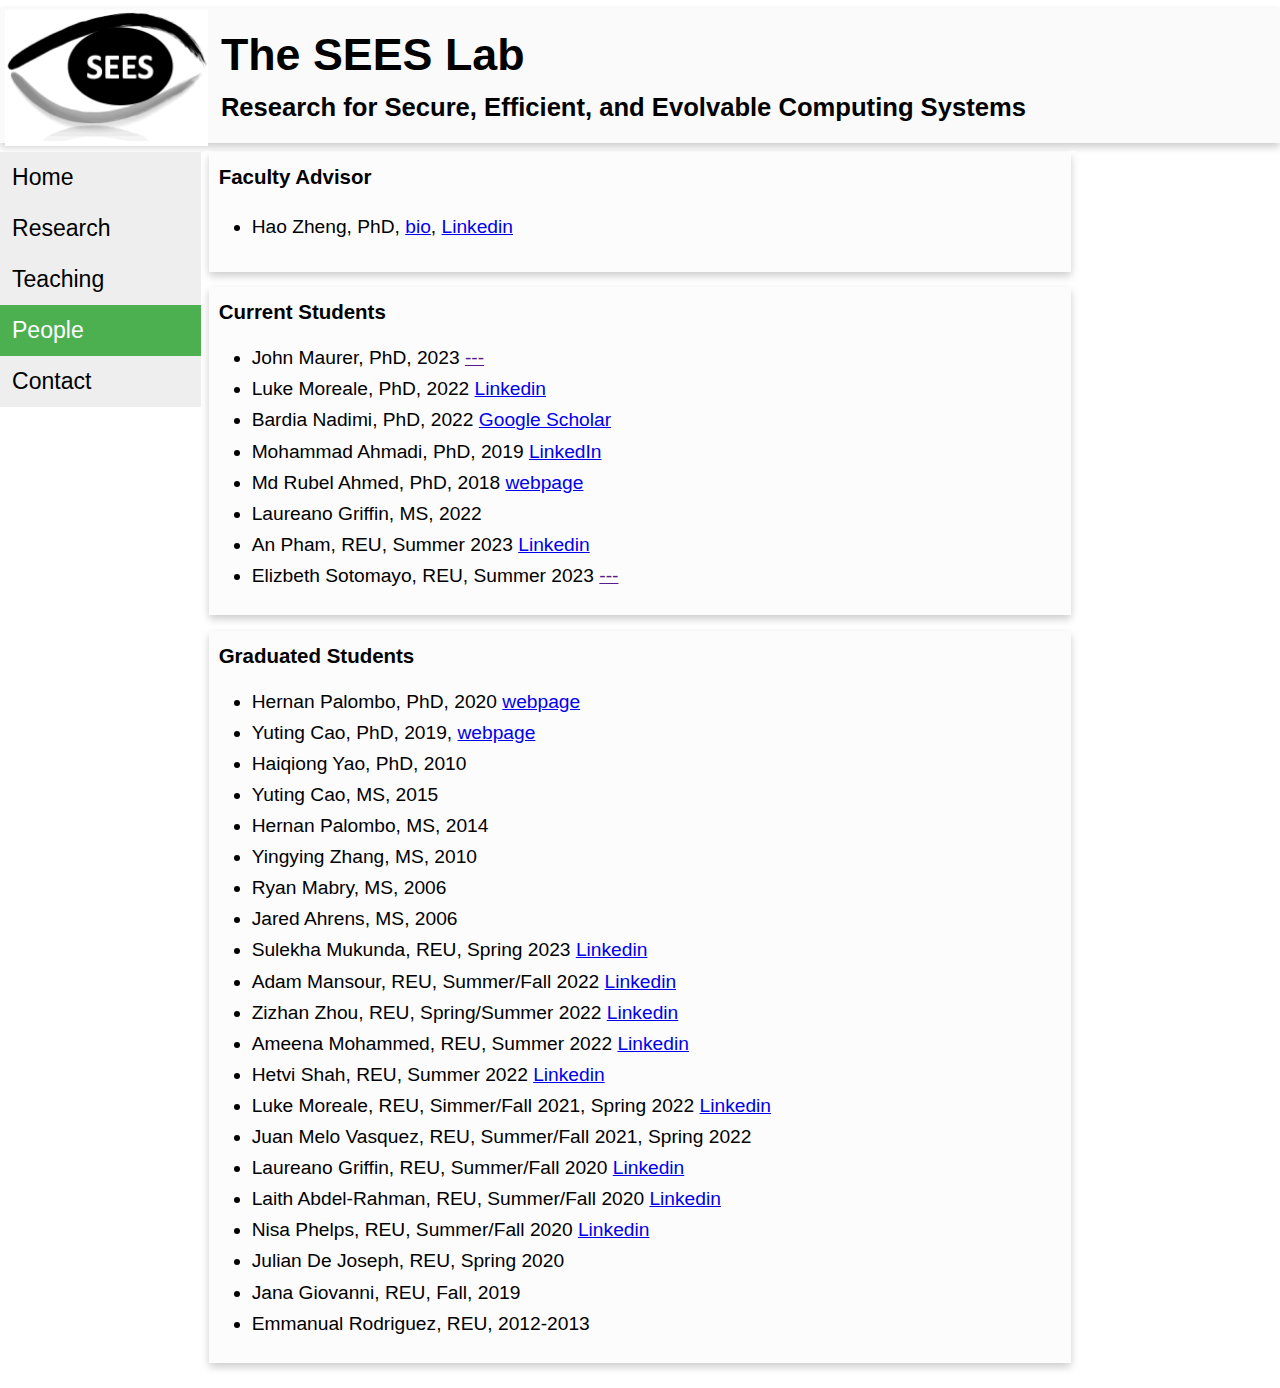
==== people/index.htm @ c38fb46d "Update index.htm" ====
<!DOCTYPE html>
<html lang="en">

<head>
<meta name="viewport" content="width=device-width, initial-scale=1">

  <TITLE>SEES - People</TITLE>
    <link rel="stylesheet" type="text/css" href="../myStyle.css">
</head>
<body>


<div class="header">
  <div>
	<img src="../images/logo-sees.gif" width="16%" align="left" style="margin:0px 10px 0 0"> 
	</div>
	
	<div style="margin-left: 17%;"> 
	<h1 align="left">The SEES Lab</h1>
	<h2 align="left">Research for Secure, Efficient, and Evolvable Computing Systems</h2>
	</div>
</div>


<div class="row">
  <div class="column-left">
  <div class="vertical-menu">
  <a href="../index.htm">Home</a>
  <a href="../research/">Research</a>
  <a href="../teach/">Teaching</a>
  <a href="#" class="active">People</a>
  <a href="../contacts/">Contact</a>
  </div>
  </div>
  
  <div class="column">
		<div class="card">
    <p style="margin-top:0">
	<strong style="font-size:1.6vw;">Faculty Advisor</strong><br>
  	<ul>
		<li>Hao Zheng, PhD, <a href="http://www.cse.usf.edu/~haozheng">bio</a>, <a href="https://www.linkedin.com/in/hao-zheng-37267220/">Linkedin</a></li>
  	</ul>
  	</p>
	</div>
	
	<div class="card">
  	<p style="margin-top:0">
	<strong style="font-size:1.6vw;">Current Students</strong><br>
  	<ul style="line-height:1.1">
		<li>John Maurer, PhD, 2023 <a href="">---</a></li>		
		<li>Luke Moreale, PhD, 2022 <a href="https://www.linkedin.com/in/luke-morreale-995b81216/">Linkedin</a></li>		
		  <li>Bardia Nadimi, PhD, 2022 <a href="https://scholar.google.com/citations?user=kItjfUkAAAAJ&hl=en">Google Scholar</a></li>
		  <li>Mohammad Ahmadi, PhD, 2019 <a href="https://www.linkedin.com/in/mohammad-ahmadi-ba27a91a3/">LinkedIn</a></li>
  		<li>Md Rubel Ahmed, PhD, 2018 <a href="https://rubelahmed57.github.io/">webpage</a></li>
		<li>Laureano Griffin, MS, 2022 <a href="https://www.linkedin.com/in/laureanogriffin"></a>
		<li>An Pham, REU, Summer 2023 <a href="https://www.linkedin.com/in/anhongpham/">Linkedin</a></li>
		<li>Elizbeth Sotomayo, REU, Summer 2023 <a href="">---</a></li>
  	</ul>
  	</p>
  </div>
	
	<div class="card">
    <p style="margin-top:0">
	<strong style="font-size:1.6vw;">Graduated Students</strong><br>
  	<ul style="line-height:1.1">
		<li>Hernan Palombo, PhD, 2020 <a href="https://www.linkedin.com/in/hernanpalombo">webpage</a></li>
		<li>Yuting Cao, PhD, 2019, <a href="https://www.linkedin.com/in/caoyuting/?ts=1576368962044&trk=profile_share_wechat&from=singlemessage&isappinstalled=0">webpage</a><!--a href="http://cao2.myweb.usf.edu">webpage</a-->
		</li>
  		<li>Haiqiong Yao, PhD, 2010</li>
      <li>Yuting Cao, MS, 2015</li>
      <li>Hernan Palombo, MS, 2014</li>
  		<li>Yingying Zhang, MS, 2010</li>
      <li>Ryan Mabry, MS, 2006</li>
	  	<li>Jared Ahrens, MS, 2006</li>
		<li>Sulekha Mukunda, REU, Spring 2023 <a href="https://www.linkedin.com/in/sulekha-mukunda-950514221">Linkedin</a></li>
		<li>Adam Mansour, REU, Summer/Fall 2022 <a href="https://www.linkedin.com/in/adam-mansour-269287239/">Linkedin</a></li>
		<li>Zizhan Zhou, REU, Spring/Summer 2022 <a href="https://www.linkedin.com/in/zizhan-zhou-0004b7177/">Linkedin</a></li>
		<li>Ameena Mohammed, REU, Summer 2022 <a href="https://www.linkedin.com/in/ameenamohammed/">Linkedin</a></li>
		<li>Hetvi Shah, REU, Summer 2022 <a href="https://www.linkedin.com/in/hetvi-shah-242a3b220/">Linkedin</a></li>
		<li>Luke Moreale, REU, Simmer/Fall 2021, Spring 2022 <a href="https://www.linkedin.com/in/luke-morreale-995b81216/">Linkedin</a></li>		
		<li>Juan Melo Vasquez, REU, Summer/Fall 2021, Spring 2022 <!--a href="https://www.linkedin.com/in/laureanogriffin/">Linkedin</a--></li>
	<li>Laureano Griffin, REU, Summer/Fall 2020 <a href="https://www.linkedin.com/in/laureanogriffin/">Linkedin</a></li>
	<li>Laith Abdel-Rahman, REU, Summer/Fall 2020 <a href="https://www.linkedin.com/in/laith-abdel-63266b186/">Linkedin</a></li>
	<li>Nisa Phelps, REU, Summer/Fall 2020 <a href="https://www.linkedin.com/in/nisa-phelps/">Linkedin</a></li>
	  <li>Julian De Joseph, REU, Spring 2020</li>
	  <li>Jana Giovanni, REU, Fall, 2019</li>
	<li>Emmanual Rodriguez, REU, 2012-2013</li>
  	</ul>
  	</p>
  </div>
	</div>

  <div class="column-right">
  </div>
</div>

   
</body>
</html>
---- myStyle.css ----
* {
  box-sizing: border-box;
}

body 
{
     /*font-family: "Lato", sans-serif;*/	
     font-family: "Trebuchet MS", Arial, Helvetica, sans-serif;
     font-size: 18px;
     font-size: 2vw
     line-height: 1.6;
     color: black;
     background-color:#FFFFFF;
     margin-left : 0px;
     margin-right : 0px;
     padding : 0px;
  }
  
.header {
  background-color: #fAfAfA;
  text-align: middle;
  padding: 2px 5px 2px 5px;
  box-shadow: 0 4px 8px 0 rgba(0, 0, 0, 0.2); /* this adds the "card" effect */
  margin-bottom: .6vw;
}

h1 {
  font-size: 3.5vw;
  margin: 1.5vw 0 1vw 0;
}

h2 {
  font-size: 2vw;
  margin: 1vw 0 1.5vw 0;  
}

ul {
  display: block;
  list-style-type: disc;
  margin: 100px
  margin-top: 10px;
  margin-bottom: 1 em;
  margin-left: 0;
  margin-right: 0;
  padding-left: 30px;
  font-size: 1.5vw;
  line-height: 1.6
}

ol {
  display: block;
  list-style-type: disc;
  margin: 100px
  margin-top: 10px;
  margin-bottom: 1 em;
  margin-left: 0;
  margin-right: 0;
  padding-left: 30px;
  font-size: 1.5vw;
  line-height: 1.6
}

li {
	margin: 10px;
	margin-left: 3px;
}

p {
	font-size:	1.3vw;
	line-height:	1.5
}
p.notop {
	margin-top: 0;
	line-height:	1.5

}
p.nobot {
	margin-bottom: 0;
	line-height:	1.5

}

  
/* Create three equal columns that floats next to each other */
.column-left {
  float: left;
  width: 16%;
  padding: 0.1vw 0.3vw 0.1vw 0;
}

.column-right {
  float: left;
  width: 16%;
  padding: 0.1vw 0 0.1vw 0.3vw;
}
.column {
  float: left;
  width: 68%;
  padding: 0.1vw 0.3vw 0.1vw 0.3vw;
  background: #FFFFFF
}

/* Clear floats after the columns */
.row:after {
  content: "";
  display: table;
  clear: both;
}


/* Style the counter cards */
.card {
  box-shadow: 0 4px 8px 0 rgba(0, 0, 0, 0.2); /* this adds the "card" effect */
  padding: 10px;
  text-align: left;
  background-color: #fCfCfC;
  margin-bottom: 1.2vw;
}

.main {
  margin-left: 140px; /* Same as the width of the sidenav */
  font-size: 22px; /* Increased text to enable scrolling */
  line-height: 125%;
  padding: 0px 10px;
}


div.box
{
    width: auto;
    padding: 0px;
    border: 0px solid gray;
    margin: 0px;
	font-size: 20px;
    line-height: 1.6;
}

.sidenav {
  height: 100%;
  width: 11%;
  position: sticky;
  z-index: 1;
  top: 0;
  left: 0px;
  background-color: #D4E2F5;
  overflow-x: hidden;
  overflow-y: auto;
  padding-top: 200px;
  background-image: linear-gradient(to bottom right, #D4E2F5, #F5F8FD);
}

.sidenav a {
  padding: 6px 8px 6px 16px;
  text-decoration: none;
  font-size: 24px;
  color: black;
  display: block;
}

.sidenav a:hover {
  background-color: #4CAF50;
  color: white;
}



@media screen and (max-width: 700px) {
  .sidebar {
    width: 100%;
    height: auto;
    position: relative;
  }
  .sidebar a {float: left;}
  div.content {margin-left: 0;}
}

@media screen and (max-width: 400px) {
  .sidebar a {
    text-align: center;
    float: none;
  }
}


table td
{
	vertical-align:top;
}


/*****  Vertical Menu ****/
.vertical-menu {
  width: 100%;
  height: 100%;
  font-size: 1.8vw;
  overflow-y: auto;
}

.vertical-menu a {
  background-color: #eee;
  color: black;
  display: block;
  padding: 12px;
  text-decoration: none;
}

.vertical-menu a:hover {
  background-color: #ccc;
}

.vertical-menu a.active {
  background-color: #4CAF50;
  color: white;
}
/*******************************?
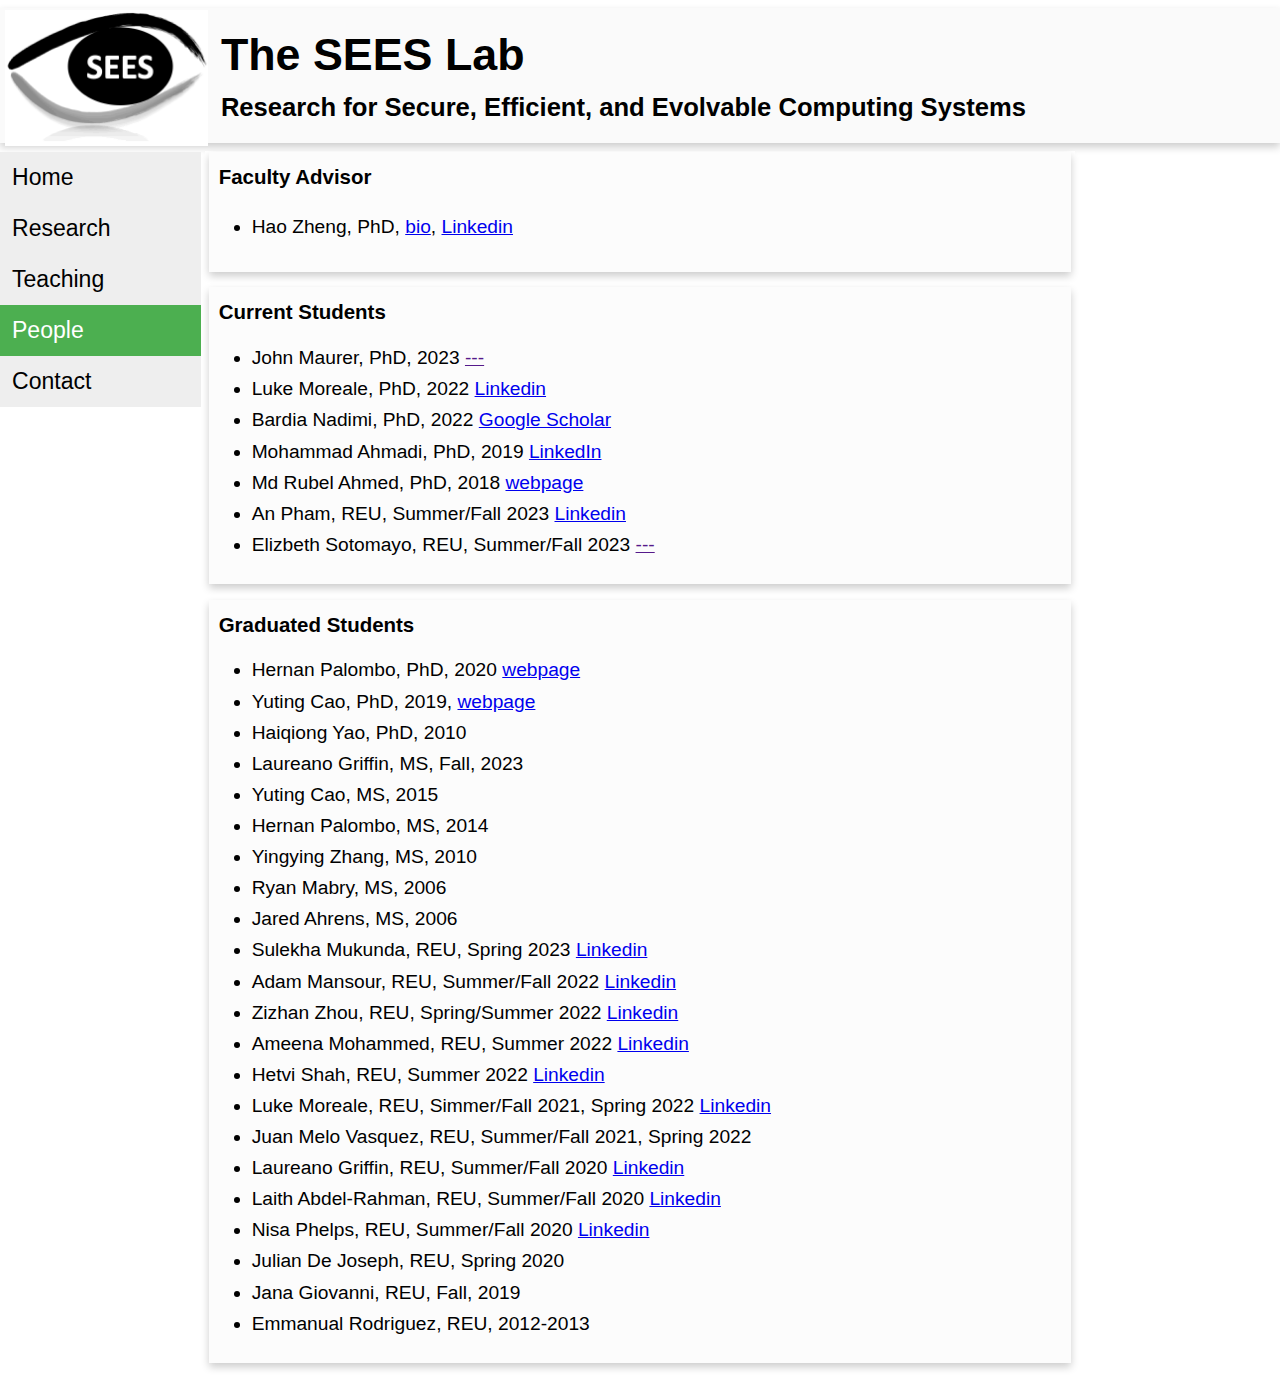
==== commit d3af4952: "Update index.htm" ====
--- a/people/index.htm
+++ b/people/index.htm
@@ -52,9 +52,9 @@
 		  <li>Bardia Nadimi, PhD, 2022 <a href="https://scholar.google.com/citations?user=kItjfUkAAAAJ&hl=en">Google Scholar</a></li>
 		  <li>Mohammad Ahmadi, PhD, 2019 <a href="https://www.linkedin.com/in/mohammad-ahmadi-ba27a91a3/">LinkedIn</a></li>
   		<li>Md Rubel Ahmed, PhD, 2018 <a href="https://rubelahmed57.github.io/">webpage</a></li>
-		<li>Laureano Griffin, MS, 2022 <a href="https://www.linkedin.com/in/laureanogriffin"></a>
-		<li>An Pham, REU, Summer 2023 <a href="https://www.linkedin.com/in/anhongpham/">Linkedin</a></li>
-		<li>Elizbeth Sotomayo, REU, Summer 2023 <a href="">---</a></li>
+		<!--li>Laureano Griffin, MS, 2022 <a href="https://www.linkedin.com/in/laureanogriffin"></a></li-->
+		<li>An Pham, REU, Summer/Fall 2023 <a href="https://www.linkedin.com/in/anhongpham/">Linkedin</a></li>
+		<li>Elizbeth Sotomayo, REU, Summer/Fall 2023 <a href="">---</a></li>
   	</ul>
   	</p>
   </div>
@@ -67,10 +67,11 @@
 		<li>Yuting Cao, PhD, 2019, <a href="https://www.linkedin.com/in/caoyuting/?ts=1576368962044&trk=profile_share_wechat&from=singlemessage&isappinstalled=0">webpage</a><!--a href="http://cao2.myweb.usf.edu">webpage</a-->
 		</li>
   		<li>Haiqiong Yao, PhD, 2010</li>
-      <li>Yuting Cao, MS, 2015</li>
-      <li>Hernan Palombo, MS, 2014</li>
+		<li>Laureano Griffin, MS, Fall, 2023 <a href="https://www.linkedin.com/in/laureanogriffin"></a></li>
+      		<li>Yuting Cao, MS, 2015</li>
+     		 <li>Hernan Palombo, MS, 2014</li>
   		<li>Yingying Zhang, MS, 2010</li>
-      <li>Ryan Mabry, MS, 2006</li>
+      		<li>Ryan Mabry, MS, 2006</li>
 	  	<li>Jared Ahrens, MS, 2006</li>
 		<li>Sulekha Mukunda, REU, Spring 2023 <a href="https://www.linkedin.com/in/sulekha-mukunda-950514221">Linkedin</a></li>
 		<li>Adam Mansour, REU, Summer/Fall 2022 <a href="https://www.linkedin.com/in/adam-mansour-269287239/">Linkedin</a></li>
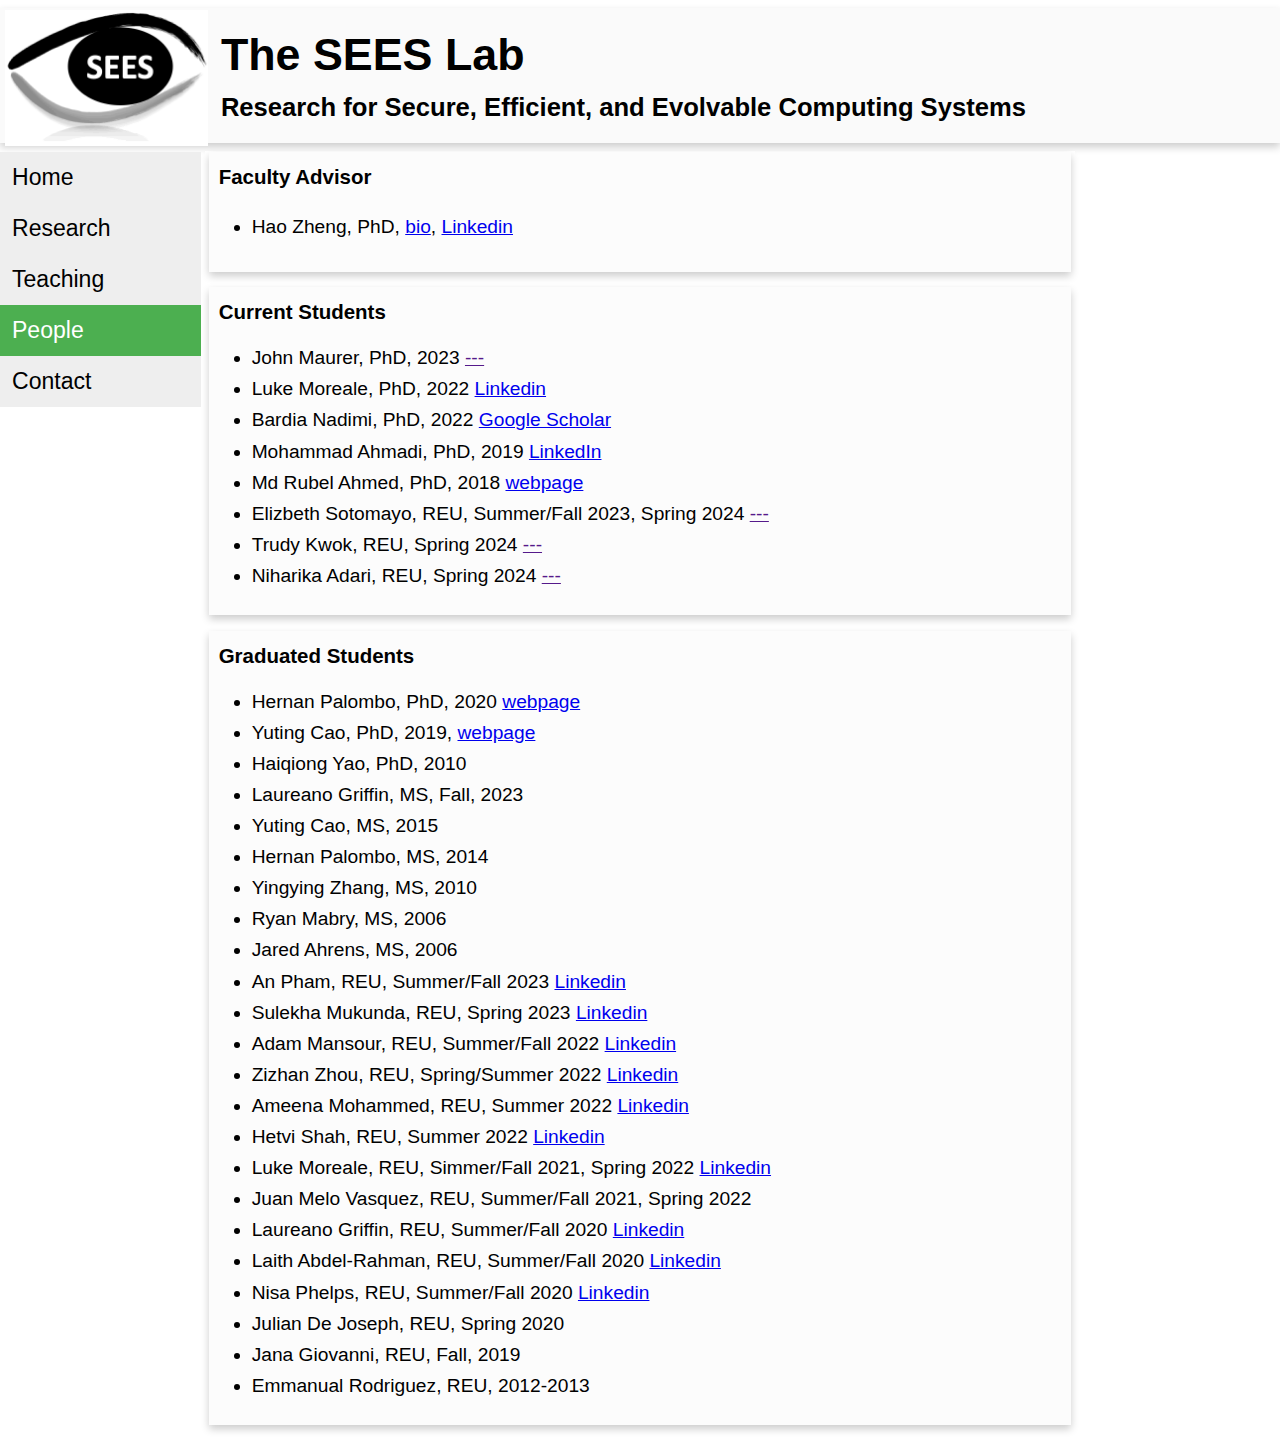
==== commit 3e4820cc: "Update index.htm" ====
--- a/people/index.htm
+++ b/people/index.htm
@@ -53,8 +53,9 @@
 		  <li>Mohammad Ahmadi, PhD, 2019 <a href="https://www.linkedin.com/in/mohammad-ahmadi-ba27a91a3/">LinkedIn</a></li>
   		<li>Md Rubel Ahmed, PhD, 2018 <a href="https://rubelahmed57.github.io/">webpage</a></li>
 		<!--li>Laureano Griffin, MS, 2022 <a href="https://www.linkedin.com/in/laureanogriffin"></a></li-->
-		<li>An Pham, REU, Summer/Fall 2023 <a href="https://www.linkedin.com/in/anhongpham/">Linkedin</a></li>
-		<li>Elizbeth Sotomayo, REU, Summer/Fall 2023 <a href="">---</a></li>
+		<li>Elizbeth Sotomayo, REU, Summer/Fall 2023, Spring 2024 <a href="">---</a></li>
+		<li>Trudy Kwok, REU, Spring 2024 <a href="">---</a></li>
+		<li>Niharika Adari, REU, Spring 2024 <a href="">---</a></li>
   	</ul>
   	</p>
   </div>
@@ -73,6 +74,7 @@
   		<li>Yingying Zhang, MS, 2010</li>
       		<li>Ryan Mabry, MS, 2006</li>
 	  	<li>Jared Ahrens, MS, 2006</li>
+		<li>An Pham, REU, Summer/Fall 2023 <a href="https://www.linkedin.com/in/anhongpham/">Linkedin</a></li>
 		<li>Sulekha Mukunda, REU, Spring 2023 <a href="https://www.linkedin.com/in/sulekha-mukunda-950514221">Linkedin</a></li>
 		<li>Adam Mansour, REU, Summer/Fall 2022 <a href="https://www.linkedin.com/in/adam-mansour-269287239/">Linkedin</a></li>
 		<li>Zizhan Zhou, REU, Spring/Summer 2022 <a href="https://www.linkedin.com/in/zizhan-zhou-0004b7177/">Linkedin</a></li>
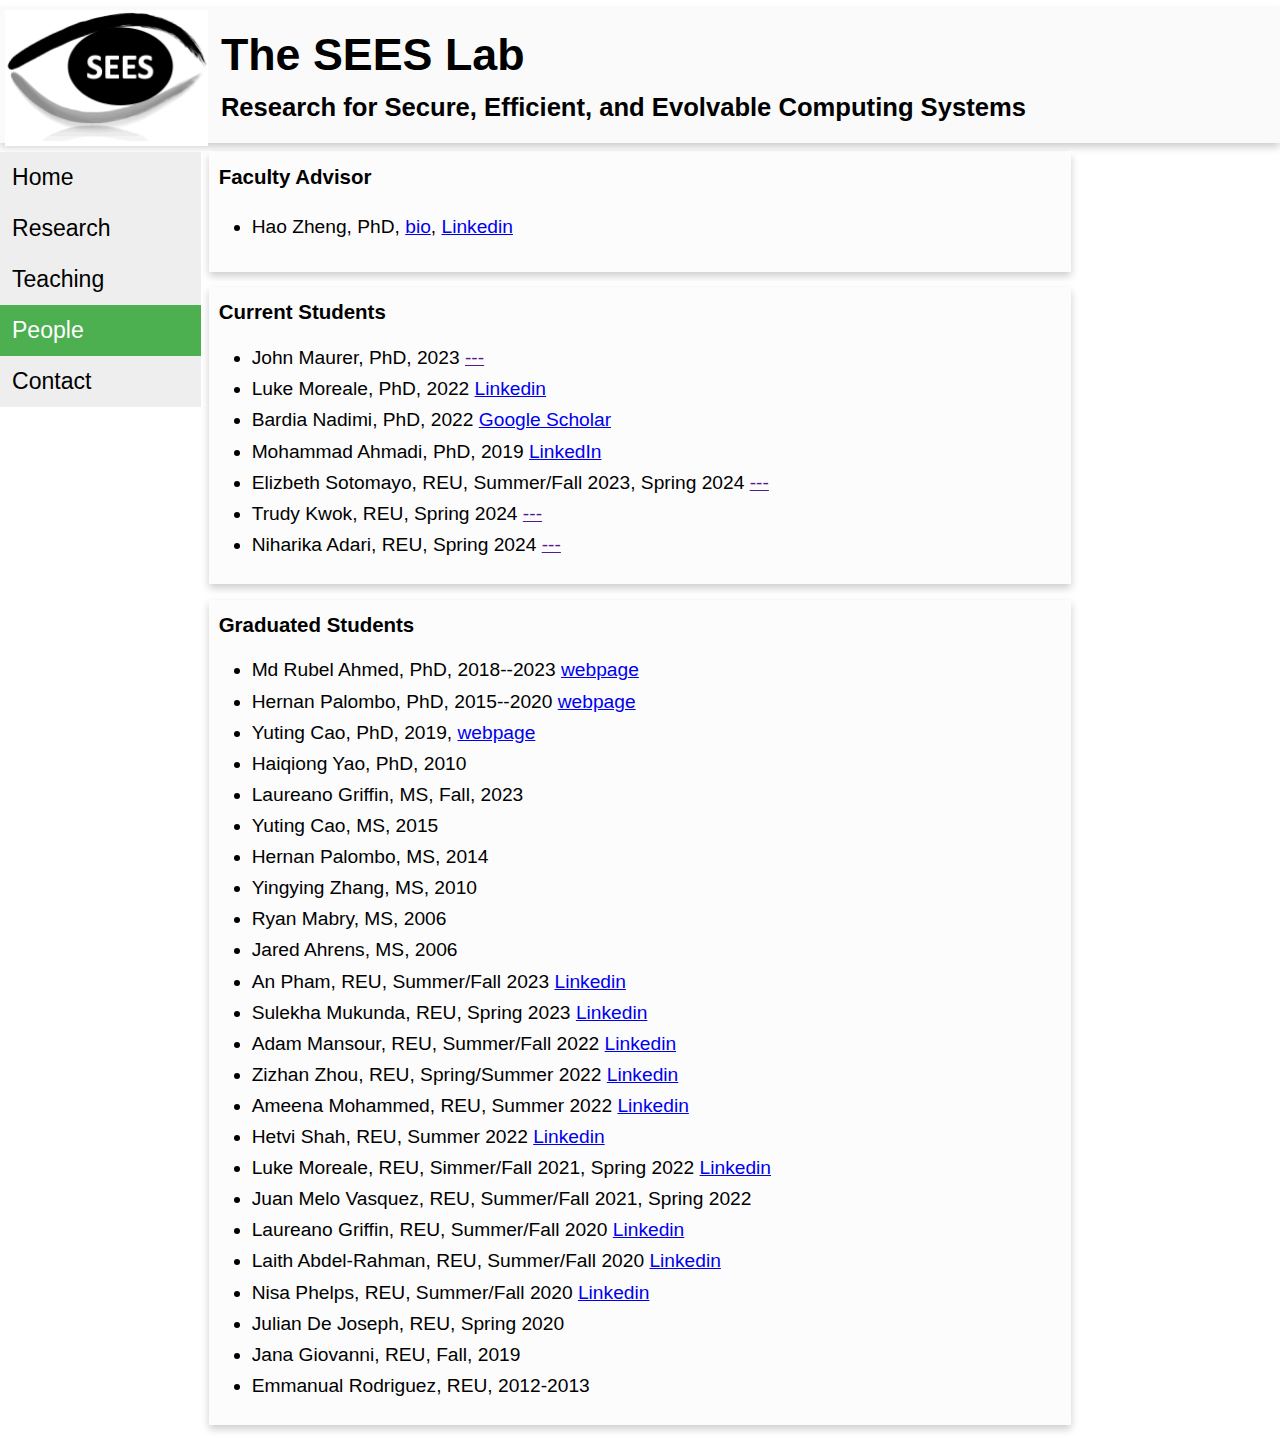
==== commit a22b223b: "Update index.htm" ====
--- a/people/index.htm
+++ b/people/index.htm
@@ -51,7 +51,6 @@
 		<li>Luke Moreale, PhD, 2022 <a href="https://www.linkedin.com/in/luke-morreale-995b81216/">Linkedin</a></li>		
 		  <li>Bardia Nadimi, PhD, 2022 <a href="https://scholar.google.com/citations?user=kItjfUkAAAAJ&hl=en">Google Scholar</a></li>
 		  <li>Mohammad Ahmadi, PhD, 2019 <a href="https://www.linkedin.com/in/mohammad-ahmadi-ba27a91a3/">LinkedIn</a></li>
-  		<li>Md Rubel Ahmed, PhD, 2018 <a href="https://rubelahmed57.github.io/">webpage</a></li>
 		<!--li>Laureano Griffin, MS, 2022 <a href="https://www.linkedin.com/in/laureanogriffin"></a></li-->
 		<li>Elizbeth Sotomayo, REU, Summer/Fall 2023, Spring 2024 <a href="">---</a></li>
 		<li>Trudy Kwok, REU, Spring 2024 <a href="">---</a></li>
@@ -64,7 +63,8 @@
     <p style="margin-top:0">
 	<strong style="font-size:1.6vw;">Graduated Students</strong><br>
   	<ul style="line-height:1.1">
-		<li>Hernan Palombo, PhD, 2020 <a href="https://www.linkedin.com/in/hernanpalombo">webpage</a></li>
+		<li>Md Rubel Ahmed, PhD, 2018--2023 <a href="https://rubelahmed57.github.io/">webpage</a></li>
+		<li>Hernan Palombo, PhD, 2015--2020 <a href="https://www.linkedin.com/in/hernanpalombo">webpage</a></li>
 		<li>Yuting Cao, PhD, 2019, <a href="https://www.linkedin.com/in/caoyuting/?ts=1576368962044&trk=profile_share_wechat&from=singlemessage&isappinstalled=0">webpage</a><!--a href="http://cao2.myweb.usf.edu">webpage</a-->
 		</li>
   		<li>Haiqiong Yao, PhD, 2010</li>
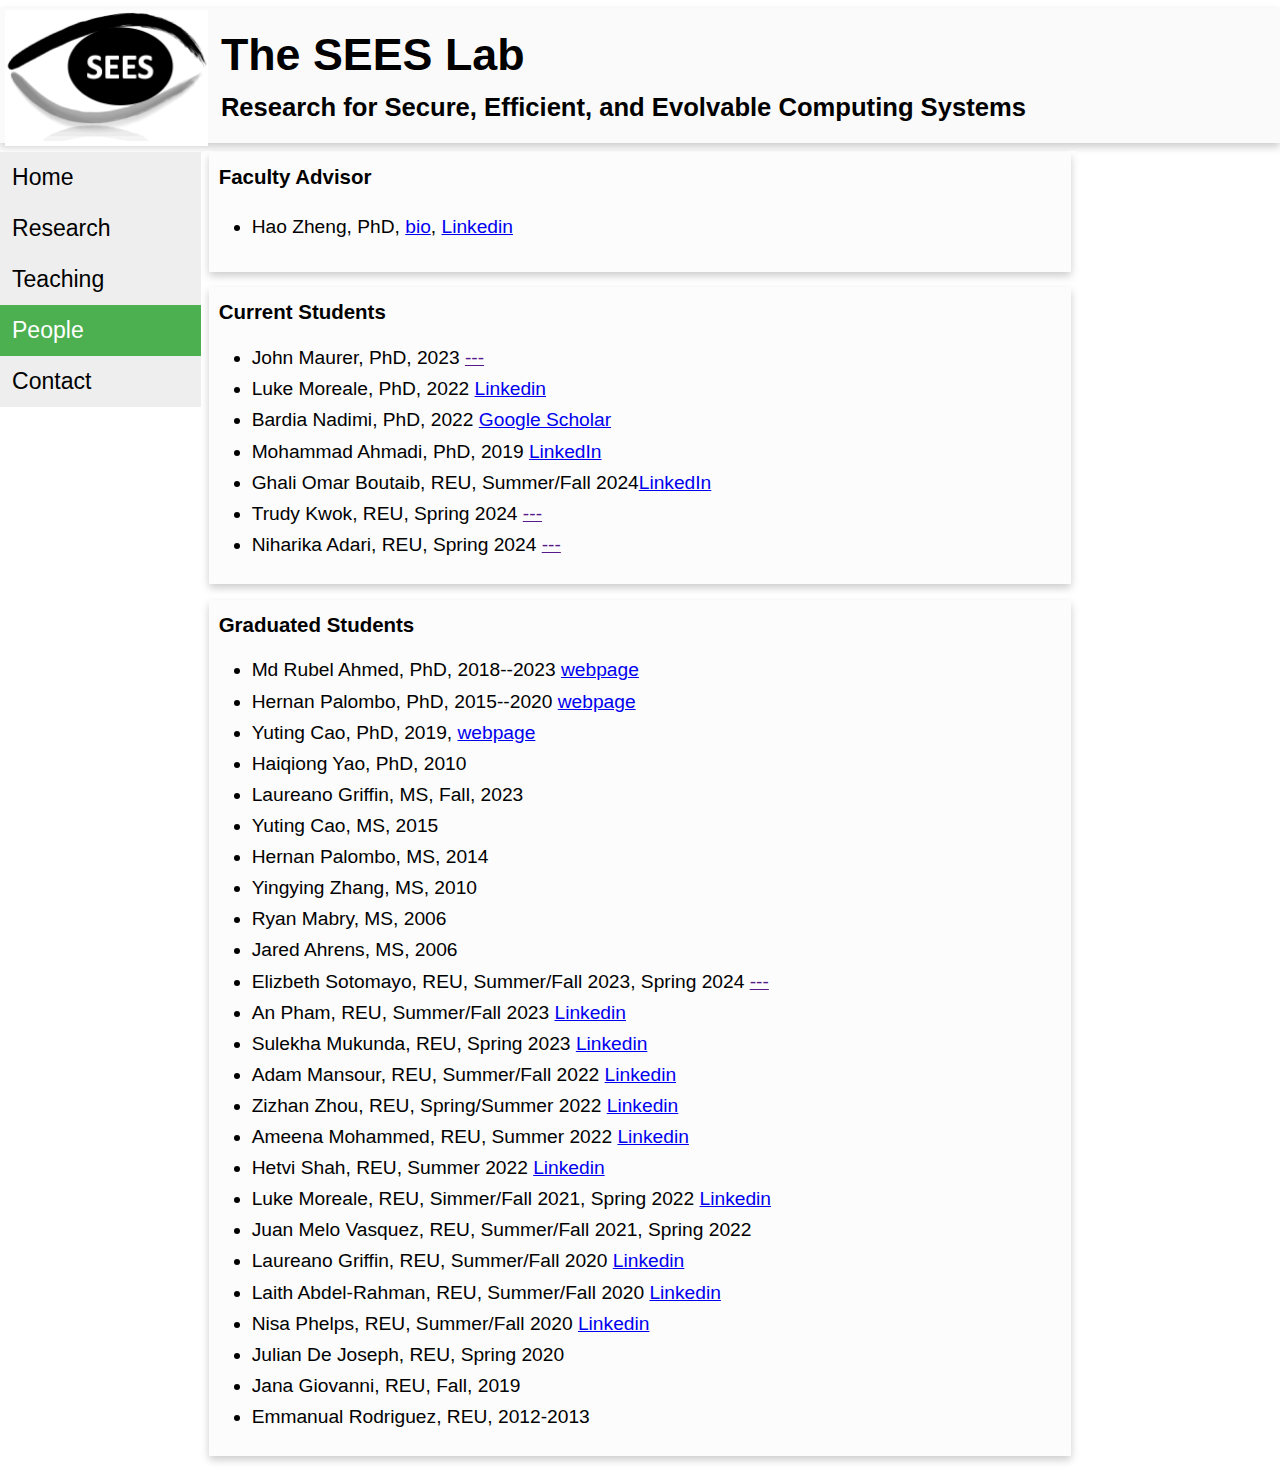
==== commit 2d223b03: "Update index.htm" ====
--- a/people/index.htm
+++ b/people/index.htm
@@ -52,7 +52,7 @@
 		  <li>Bardia Nadimi, PhD, 2022 <a href="https://scholar.google.com/citations?user=kItjfUkAAAAJ&hl=en">Google Scholar</a></li>
 		  <li>Mohammad Ahmadi, PhD, 2019 <a href="https://www.linkedin.com/in/mohammad-ahmadi-ba27a91a3/">LinkedIn</a></li>
 		<!--li>Laureano Griffin, MS, 2022 <a href="https://www.linkedin.com/in/laureanogriffin"></a></li-->
-		<li>Elizbeth Sotomayo, REU, Summer/Fall 2023, Spring 2024 <a href="">---</a></li>
+		<li>Ghali Omar Boutaib, REU, Summer/Fall 2024<a href=" https://www.linkedin.com/in/ghaliomar/">LinkedIn</a></li>
 		<li>Trudy Kwok, REU, Spring 2024 <a href="">---</a></li>
 		<li>Niharika Adari, REU, Spring 2024 <a href="">---</a></li>
   	</ul>
@@ -74,6 +74,7 @@
   		<li>Yingying Zhang, MS, 2010</li>
       		<li>Ryan Mabry, MS, 2006</li>
 	  	<li>Jared Ahrens, MS, 2006</li>
+		<li>Elizbeth Sotomayo, REU, Summer/Fall 2023, Spring 2024 <a href="">---</a></li>
 		<li>An Pham, REU, Summer/Fall 2023 <a href="https://www.linkedin.com/in/anhongpham/">Linkedin</a></li>
 		<li>Sulekha Mukunda, REU, Spring 2023 <a href="https://www.linkedin.com/in/sulekha-mukunda-950514221">Linkedin</a></li>
 		<li>Adam Mansour, REU, Summer/Fall 2022 <a href="https://www.linkedin.com/in/adam-mansour-269287239/">Linkedin</a></li>
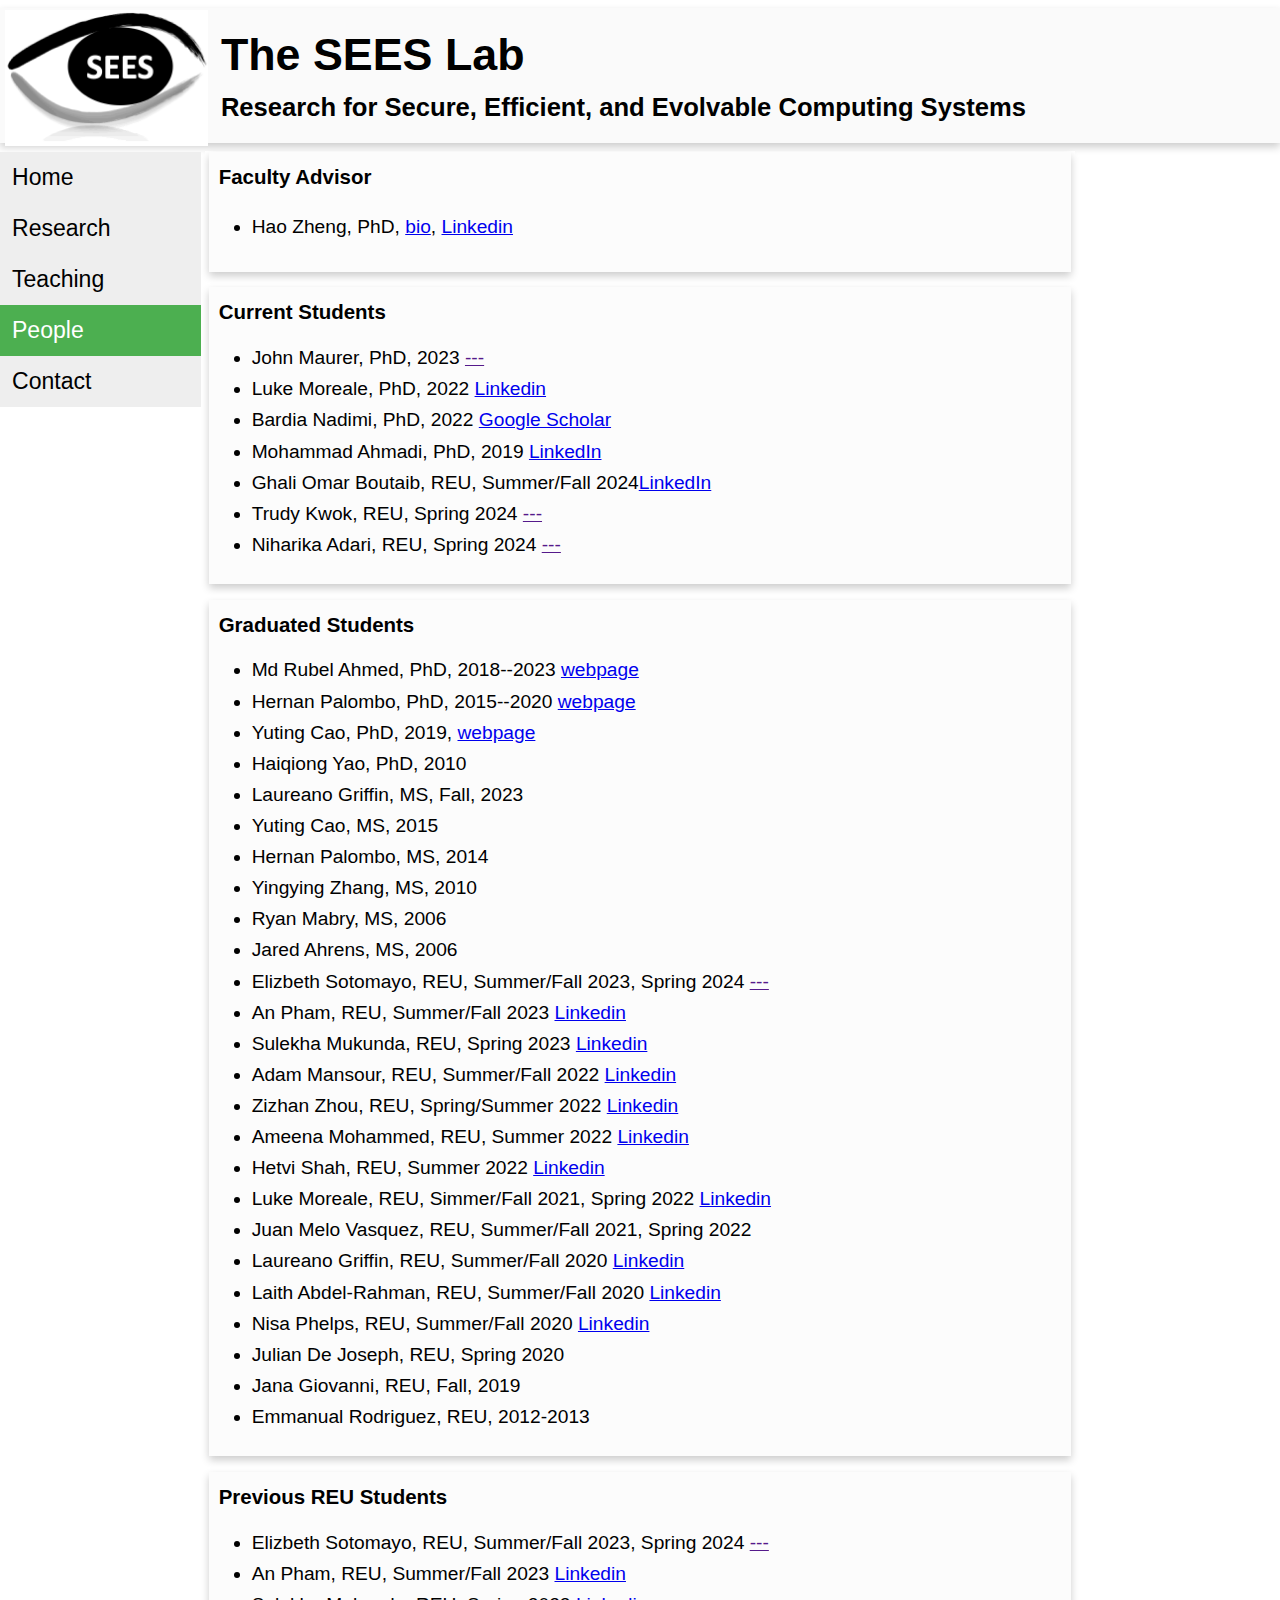
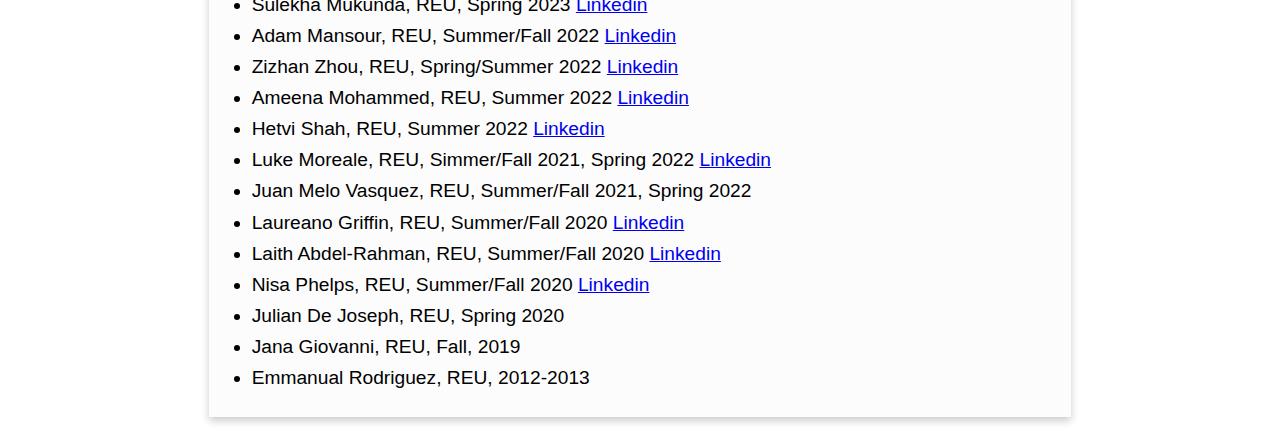
==== commit 388cac6c: "Update index.htm" ====
--- a/people/index.htm
+++ b/people/index.htm
@@ -92,6 +92,29 @@
   	</ul>
   	</p>
   </div>
+
+	  <div class="card">
+    <p style="margin-top:0">
+	<strong style="font-size:1.6vw;">Previous REU Students</strong><br>
+  	<ul style="line-height:1.1">
+		<li>Elizbeth Sotomayo, REU, Summer/Fall 2023, Spring 2024 <a href="">---</a></li>
+		<li>An Pham, REU, Summer/Fall 2023 <a href="https://www.linkedin.com/in/anhongpham/">Linkedin</a></li>
+		<li>Sulekha Mukunda, REU, Spring 2023 <a href="https://www.linkedin.com/in/sulekha-mukunda-950514221">Linkedin</a></li>
+		<li>Adam Mansour, REU, Summer/Fall 2022 <a href="https://www.linkedin.com/in/adam-mansour-269287239/">Linkedin</a></li>
+		<li>Zizhan Zhou, REU, Spring/Summer 2022 <a href="https://www.linkedin.com/in/zizhan-zhou-0004b7177/">Linkedin</a></li>
+		<li>Ameena Mohammed, REU, Summer 2022 <a href="https://www.linkedin.com/in/ameenamohammed/">Linkedin</a></li>
+		<li>Hetvi Shah, REU, Summer 2022 <a href="https://www.linkedin.com/in/hetvi-shah-242a3b220/">Linkedin</a></li>
+		<li>Luke Moreale, REU, Simmer/Fall 2021, Spring 2022 <a href="https://www.linkedin.com/in/luke-morreale-995b81216/">Linkedin</a></li>		
+		<li>Juan Melo Vasquez, REU, Summer/Fall 2021, Spring 2022 <!--a href="https://www.linkedin.com/in/laureanogriffin/">Linkedin</a--></li>
+	<li>Laureano Griffin, REU, Summer/Fall 2020 <a href="https://www.linkedin.com/in/laureanogriffin/">Linkedin</a></li>
+	<li>Laith Abdel-Rahman, REU, Summer/Fall 2020 <a href="https://www.linkedin.com/in/laith-abdel-63266b186/">Linkedin</a></li>
+	<li>Nisa Phelps, REU, Summer/Fall 2020 <a href="https://www.linkedin.com/in/nisa-phelps/">Linkedin</a></li>
+	  <li>Julian De Joseph, REU, Spring 2020</li>
+	  <li>Jana Giovanni, REU, Fall, 2019</li>
+	<li>Emmanual Rodriguez, REU, 2012-2013</li>
+  	</ul>
+  	</p>
+  </div>
 	</div>
 
   <div class="column-right">
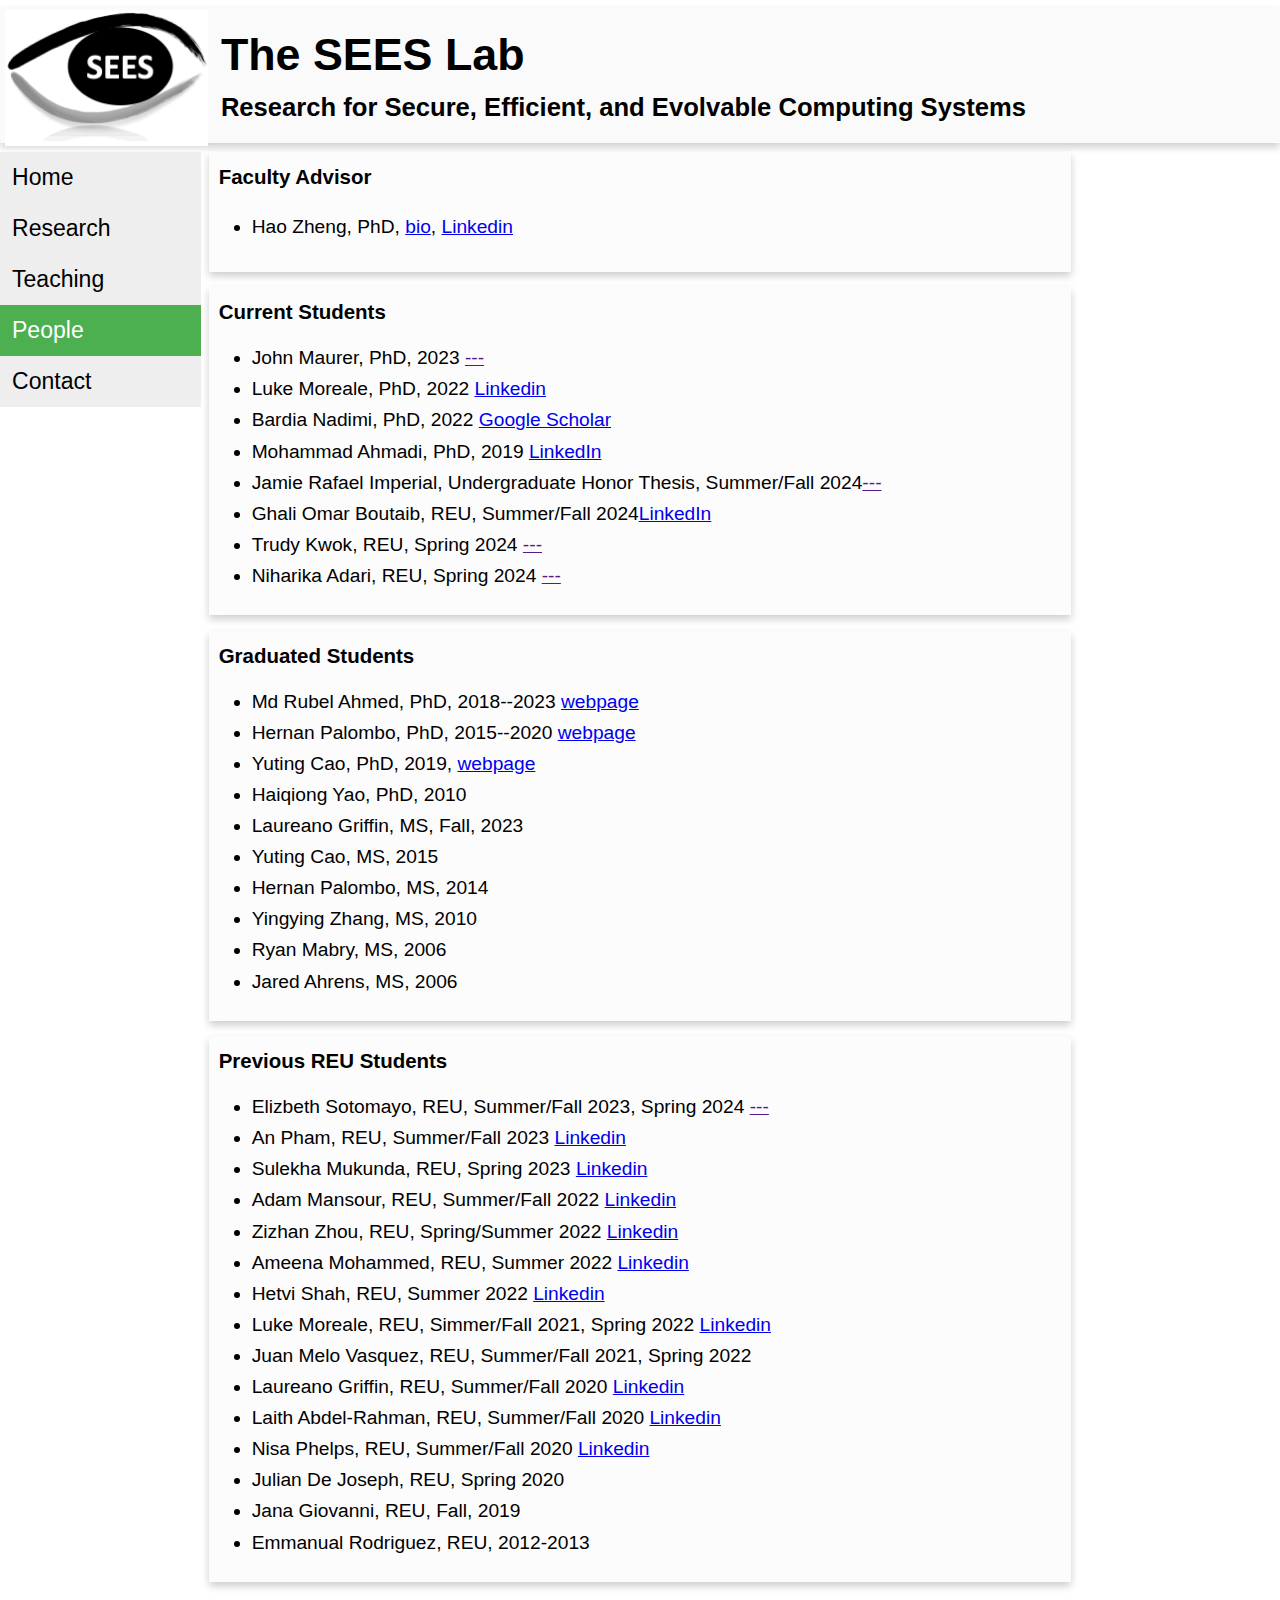
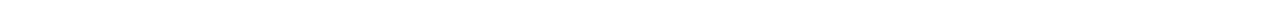
==== commit dd1848ef: "Update index.htm" ====
--- a/people/index.htm
+++ b/people/index.htm
@@ -52,6 +52,7 @@
 		  <li>Bardia Nadimi, PhD, 2022 <a href="https://scholar.google.com/citations?user=kItjfUkAAAAJ&hl=en">Google Scholar</a></li>
 		  <li>Mohammad Ahmadi, PhD, 2019 <a href="https://www.linkedin.com/in/mohammad-ahmadi-ba27a91a3/">LinkedIn</a></li>
 		<!--li>Laureano Griffin, MS, 2022 <a href="https://www.linkedin.com/in/laureanogriffin"></a></li-->
+		<li>Jamie Rafael Imperial, Undergraduate Honor Thesis, Summer/Fall 2024<a href="">---</a></li>
 		<li>Ghali Omar Boutaib, REU, Summer/Fall 2024<a href=" https://www.linkedin.com/in/ghaliomar/">LinkedIn</a></li>
 		<li>Trudy Kwok, REU, Spring 2024 <a href="">---</a></li>
 		<li>Niharika Adari, REU, Spring 2024 <a href="">---</a></li>
@@ -74,21 +75,6 @@
   		<li>Yingying Zhang, MS, 2010</li>
       		<li>Ryan Mabry, MS, 2006</li>
 	  	<li>Jared Ahrens, MS, 2006</li>
-		<li>Elizbeth Sotomayo, REU, Summer/Fall 2023, Spring 2024 <a href="">---</a></li>
-		<li>An Pham, REU, Summer/Fall 2023 <a href="https://www.linkedin.com/in/anhongpham/">Linkedin</a></li>
-		<li>Sulekha Mukunda, REU, Spring 2023 <a href="https://www.linkedin.com/in/sulekha-mukunda-950514221">Linkedin</a></li>
-		<li>Adam Mansour, REU, Summer/Fall 2022 <a href="https://www.linkedin.com/in/adam-mansour-269287239/">Linkedin</a></li>
-		<li>Zizhan Zhou, REU, Spring/Summer 2022 <a href="https://www.linkedin.com/in/zizhan-zhou-0004b7177/">Linkedin</a></li>
-		<li>Ameena Mohammed, REU, Summer 2022 <a href="https://www.linkedin.com/in/ameenamohammed/">Linkedin</a></li>
-		<li>Hetvi Shah, REU, Summer 2022 <a href="https://www.linkedin.com/in/hetvi-shah-242a3b220/">Linkedin</a></li>
-		<li>Luke Moreale, REU, Simmer/Fall 2021, Spring 2022 <a href="https://www.linkedin.com/in/luke-morreale-995b81216/">Linkedin</a></li>		
-		<li>Juan Melo Vasquez, REU, Summer/Fall 2021, Spring 2022 <!--a href="https://www.linkedin.com/in/laureanogriffin/">Linkedin</a--></li>
-	<li>Laureano Griffin, REU, Summer/Fall 2020 <a href="https://www.linkedin.com/in/laureanogriffin/">Linkedin</a></li>
-	<li>Laith Abdel-Rahman, REU, Summer/Fall 2020 <a href="https://www.linkedin.com/in/laith-abdel-63266b186/">Linkedin</a></li>
-	<li>Nisa Phelps, REU, Summer/Fall 2020 <a href="https://www.linkedin.com/in/nisa-phelps/">Linkedin</a></li>
-	  <li>Julian De Joseph, REU, Spring 2020</li>
-	  <li>Jana Giovanni, REU, Fall, 2019</li>
-	<li>Emmanual Rodriguez, REU, 2012-2013</li>
   	</ul>
   	</p>
   </div>
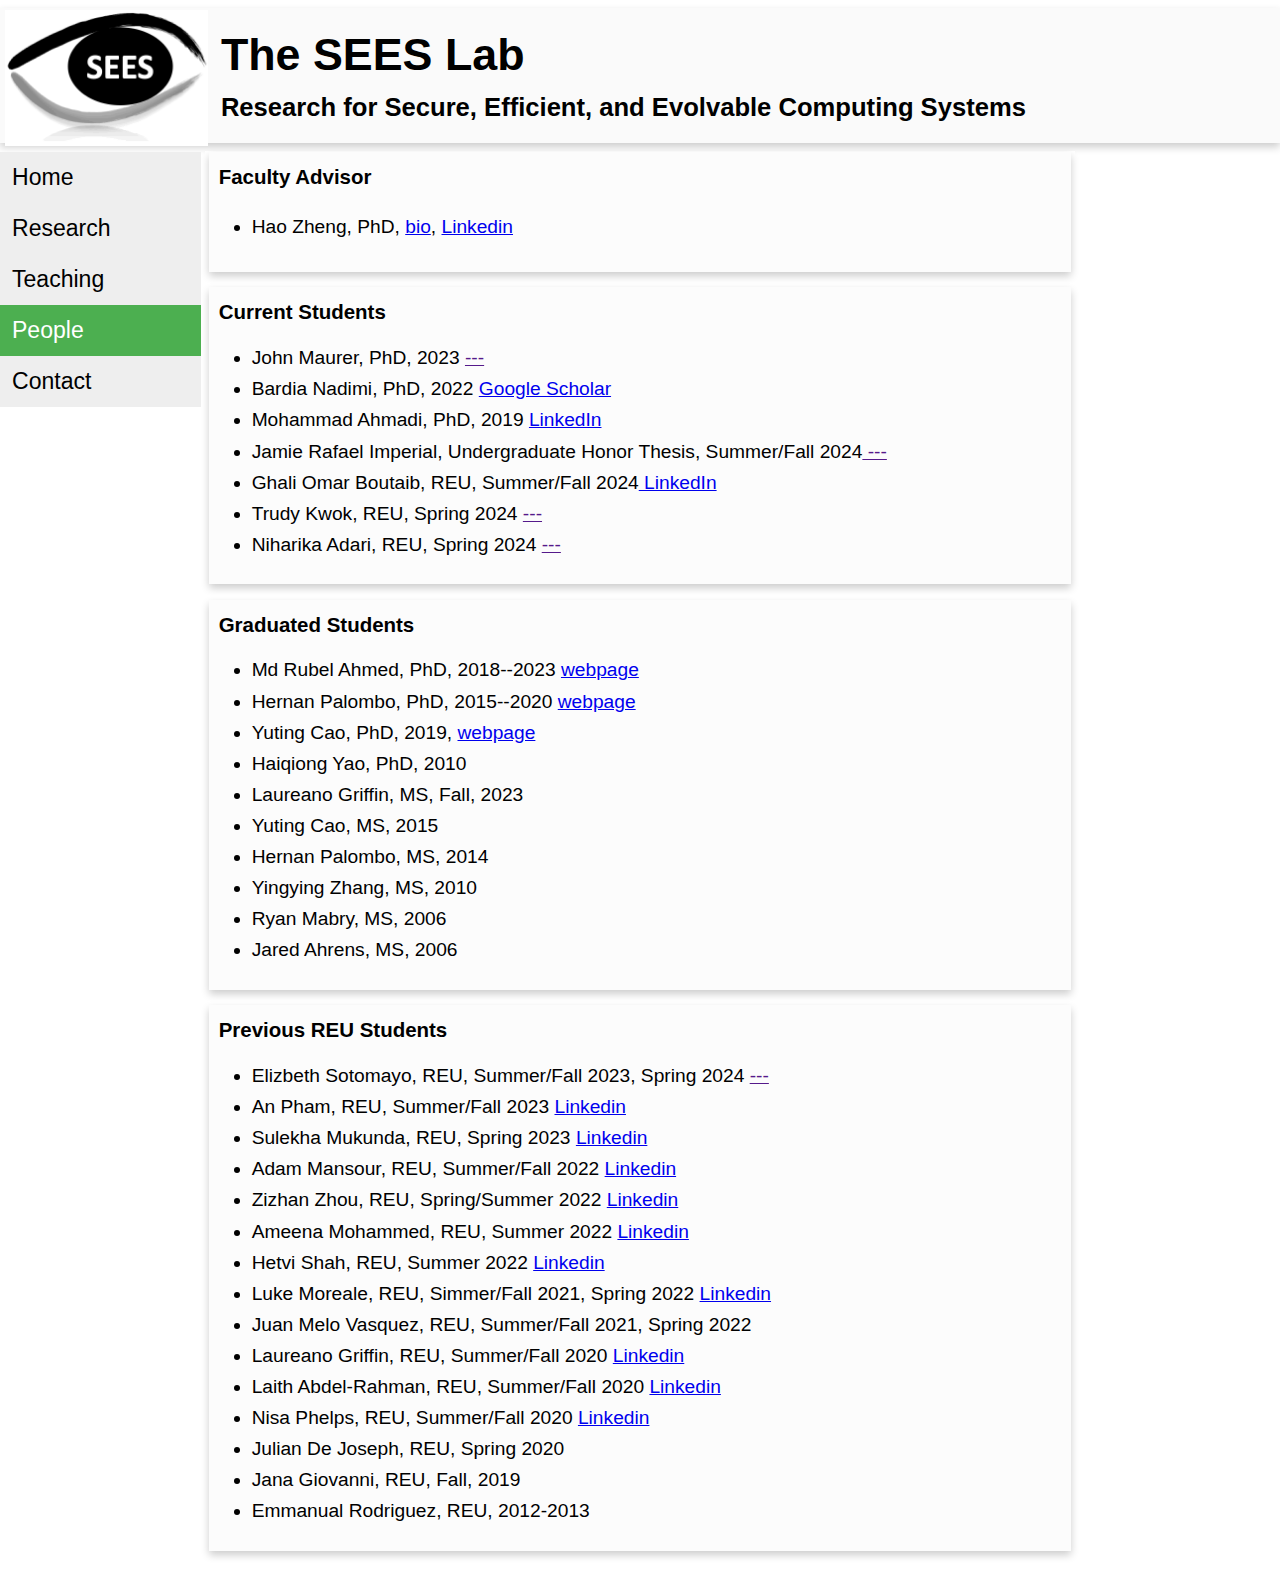
==== commit ab75ecad: "Update index.htm" ====
--- a/people/index.htm
+++ b/people/index.htm
@@ -48,12 +48,12 @@
 	<strong style="font-size:1.6vw;">Current Students</strong><br>
   	<ul style="line-height:1.1">
 		<li>John Maurer, PhD, 2023 <a href="">---</a></li>		
-		<li>Luke Moreale, PhD, 2022 <a href="https://www.linkedin.com/in/luke-morreale-995b81216/">Linkedin</a></li>		
+		<!--li>Luke Moreale, PhD, 2022 <a href="https://www.linkedin.com/in/luke-morreale-995b81216/">Linkedin</a></li-->		
 		  <li>Bardia Nadimi, PhD, 2022 <a href="https://scholar.google.com/citations?user=kItjfUkAAAAJ&hl=en">Google Scholar</a></li>
 		  <li>Mohammad Ahmadi, PhD, 2019 <a href="https://www.linkedin.com/in/mohammad-ahmadi-ba27a91a3/">LinkedIn</a></li>
 		<!--li>Laureano Griffin, MS, 2022 <a href="https://www.linkedin.com/in/laureanogriffin"></a></li-->
-		<li>Jamie Rafael Imperial, Undergraduate Honor Thesis, Summer/Fall 2024<a href="">---</a></li>
-		<li>Ghali Omar Boutaib, REU, Summer/Fall 2024<a href=" https://www.linkedin.com/in/ghaliomar/">LinkedIn</a></li>
+		<li>Jamie Rafael Imperial, Undergraduate Honor Thesis, Summer/Fall 2024<a href=""> ---</a></li>
+		<li>Ghali Omar Boutaib, REU, Summer/Fall 2024<a href=" https://www.linkedin.com/in/ghaliomar/"> LinkedIn</a></li>
 		<li>Trudy Kwok, REU, Spring 2024 <a href="">---</a></li>
 		<li>Niharika Adari, REU, Spring 2024 <a href="">---</a></li>
   	</ul>
